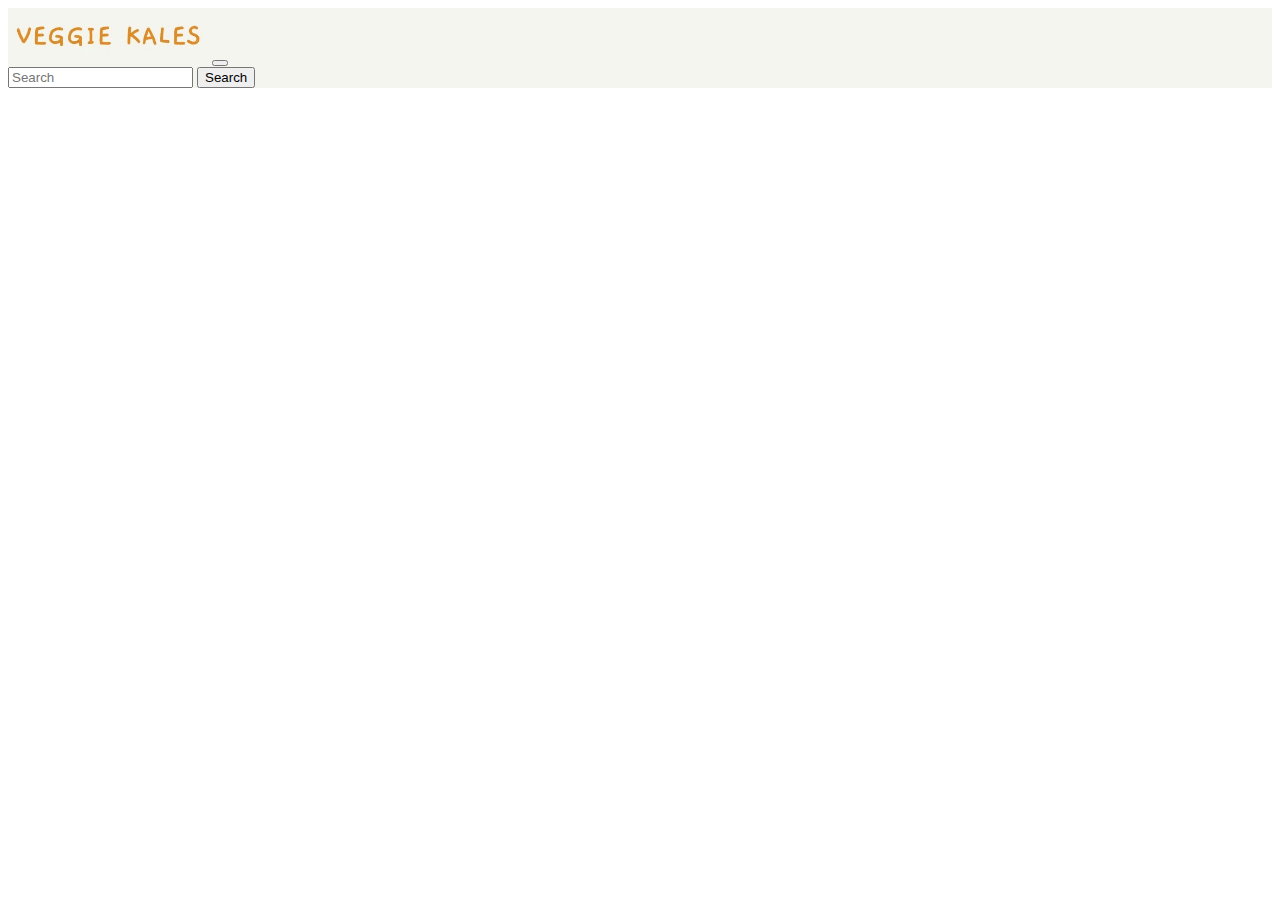
==== recipes.html @ b8890001 "adding and refactoring s ript files" ====
<!DOCTYPE html>
<html lang="en">
<head>
    <meta charset="UTF-8">
    <meta name="viewport" content="width=device-width, initial-scale=1.0">
    <link rel="icon" href="./assets/images/icon.jpg">
    <link rel="stylesheet" href="https://cdnjs.cloudflare.com/ajax/libs/twitter-bootstrap/4.5.3/css/bootstrap.min.css" integrity="sha512-oc9+XSs1H243/FRN9Rw62Fn8EtxjEYWHXRvjS43YtueEewbS6ObfXcJNyohjHqVKFPoXXUxwc+q1K7Dee6vv9g==" crossorigin="anonymous" />
    <link rel="stylesheet" href="./assets/css/styles.css">
    <title>Veggie Kales</title>
</head>
<body>
    <nav class="navbar navbar-expand-lg navbar-light">
        <img src="./assets/images/cropped-alt-logo.jpg" alt="" id="nav-img">
        <button class="navbar-toggler" type="button" data-toggle="collapse" data-target="#navbarText" aria-controls="navbarText" aria-expanded="false" aria-label="Toggle navigation">
            <span class="navbar-toggler-icon"></span>
        </button>
        <div class="collapse navbar-collapse" id="navbarText">
            <form class="form-inline">
                <input class="form-control mr-2 search-form" type="search" placeholder="Search" aria-label="Search">
                <button class="btn btn-outline-success my-2 my-sm-0" type="submit">Search</button>
            </form>
        </div>
    </nav>

    <script src="https://cdnjs.cloudflare.com/ajax/libs/jquery/3.5.1/jquery.min.js" integrity="sha512-bLT0Qm9VnAYZDflyKcBaQ2gg0hSYNQrJ8RilYldYQ1FxQYoCLtUjuuRuZo+fjqhx/qtq/1itJ0C2ejDxltZVFg==" crossorigin="anonymous"></script>
    <script src="https://cdnjs.cloudflare.com/ajax/libs/twitter-bootstrap/4.5.3/js/bootstrap.min.js" integrity="sha512-8qmis31OQi6hIRgvkht0s6mCOittjMa9GMqtK9hes5iEQBQE/Ca6yGE5FsW36vyipGoWQswBj/QBm2JR086Rkw==" crossorigin="anonymous"></script>
    <script src="./assets/js/recipes.js"></script>
    <script src="./assets/js/recipeScript.js"></script>
</body>
</html>
---- assets/css/styles.css ----
.navbar {
    background-color: #F4F5EE;
}
#nav-img {
    width: 200px;
}
.search-form {
    width: auto;
}

.navbar-collapse {
    justify-content: flex-end;
}

.card {
    width: max-content;
}
.card-img-top {
    height: 340px;
    width: 340px;
}
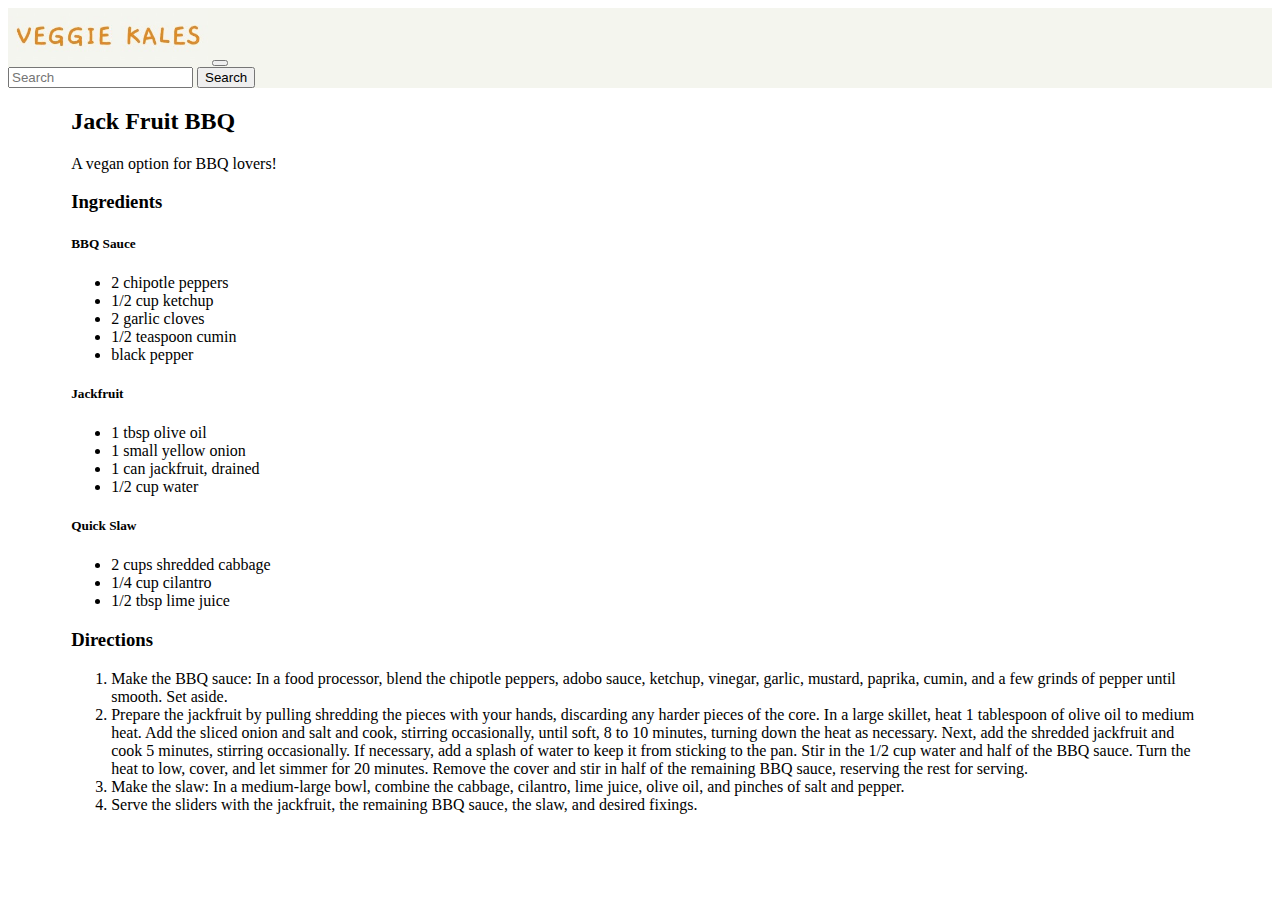
==== commit 496a1677: "added recipe page; bug with image loading; element is disappearing" ====
--- a/recipes.html
+++ b/recipes.html
@@ -10,7 +10,7 @@
 </head>
 <body>
     <nav class="navbar navbar-expand-lg navbar-light">
-        <img src="./assets/images/cropped-alt-logo.jpg" alt="" id="nav-img">
+        <a href="./index.html"><img src="./assets/images/cropped-alt-logo.jpg" alt="" id="nav-img"></a>
         <button class="navbar-toggler" type="button" data-toggle="collapse" data-target="#navbarText" aria-controls="navbarText" aria-expanded="false" aria-label="Toggle navigation">
             <span class="navbar-toggler-icon"></span>
         </button>
@@ -21,6 +21,15 @@
             </form>
         </div>
     </nav>
+    <section id="recipe">
+        <h2 id="recipe-title"></h2>
+        <p id="description"></h5>
+        <img src="./assets/images/icon.jpg" alt="">
+        <h3>Ingredients</h3>
+        <div class="ingredients-container"></div>
+        <h3>Directions</h3>
+        <div class="directions-container"></div>
+    </section>
 
     <script src="https://cdnjs.cloudflare.com/ajax/libs/jquery/3.5.1/jquery.min.js" integrity="sha512-bLT0Qm9VnAYZDflyKcBaQ2gg0hSYNQrJ8RilYldYQ1FxQYoCLtUjuuRuZo+fjqhx/qtq/1itJ0C2ejDxltZVFg==" crossorigin="anonymous"></script>
     <script src="https://cdnjs.cloudflare.com/ajax/libs/twitter-bootstrap/4.5.3/js/bootstrap.min.js" integrity="sha512-8qmis31OQi6hIRgvkht0s6mCOittjMa9GMqtK9hes5iEQBQE/Ca6yGE5FsW36vyipGoWQswBj/QBm2JR086Rkw==" crossorigin="anonymous"></script>
--- a/assets/css/styles.css
+++ b/assets/css/styles.css
@@ -18,4 +18,8 @@
 .card-img-top {
     height: 340px;
     width: 340px;
+}
+
+#recipe {
+    margin: 5px 5%
 }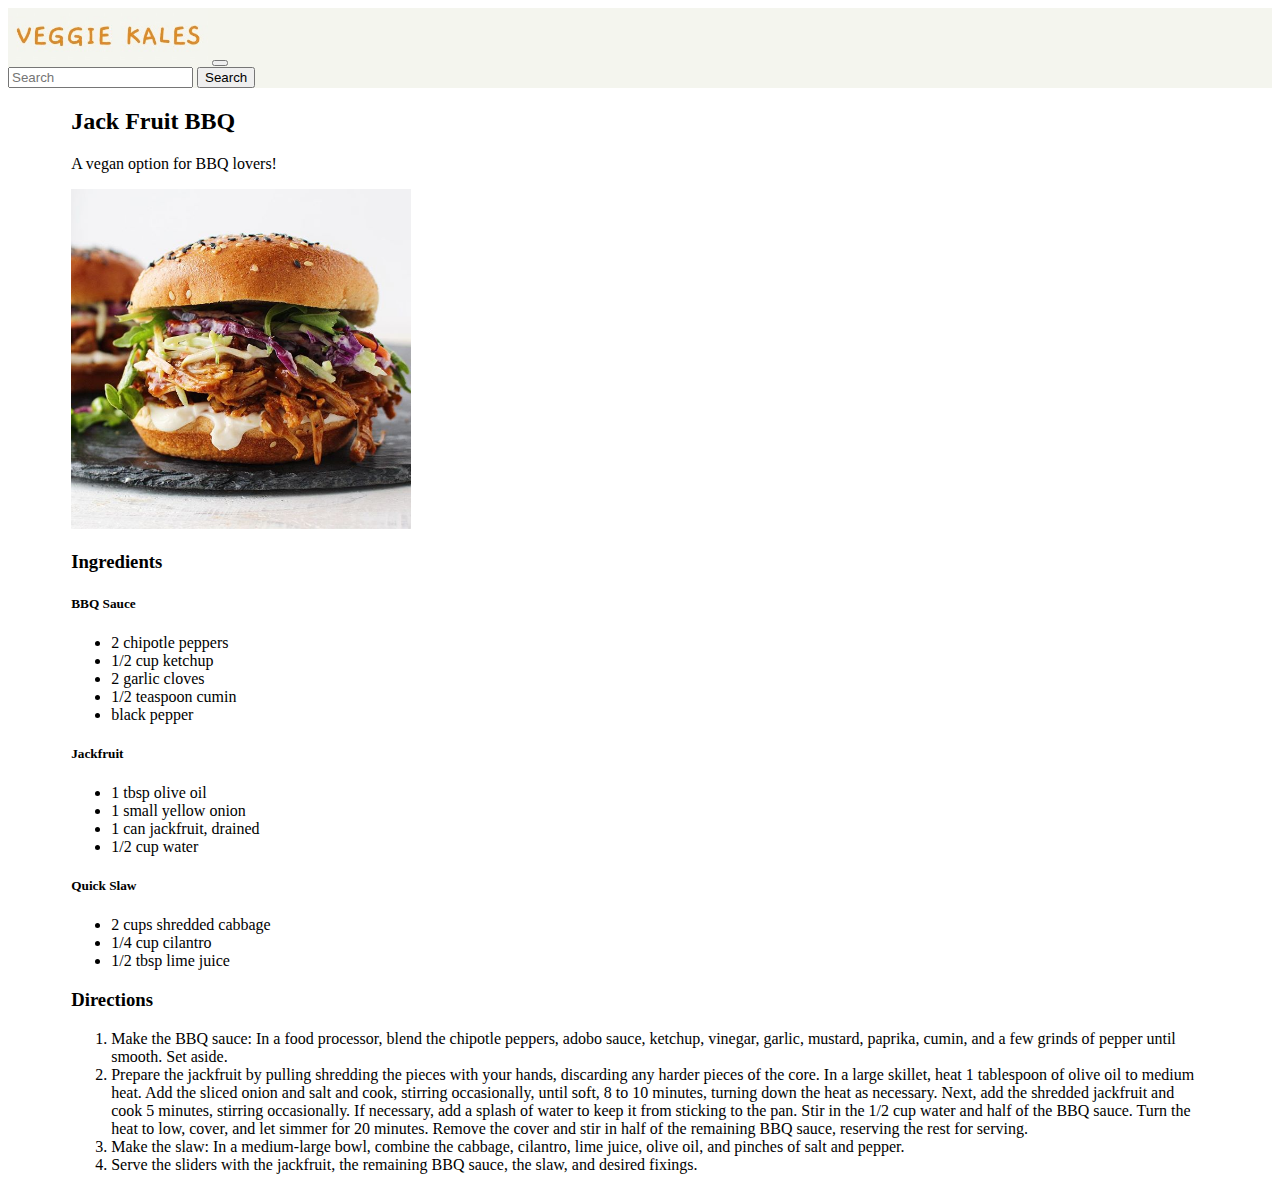
==== commit 07255131: "MVP product for the website; ot interesting though" ====
--- a/recipes.html
+++ b/recipes.html
@@ -23,8 +23,8 @@
     </nav>
     <section id="recipe">
         <h2 id="recipe-title"></h2>
-        <p id="description"></h5>
-        <img src="./assets/images/icon.jpg" alt="">
+        <p id="description"></p>
+        <img src="" alt="" id="recipe-img">
         <h3>Ingredients</h3>
         <div class="ingredients-container"></div>
         <h3>Directions</h3>
--- a/assets/css/styles.css
+++ b/assets/css/styles.css
@@ -22,4 +22,7 @@
 
 #recipe {
     margin: 5px 5%
+}
+#recipe-img {
+    width: 340px
 }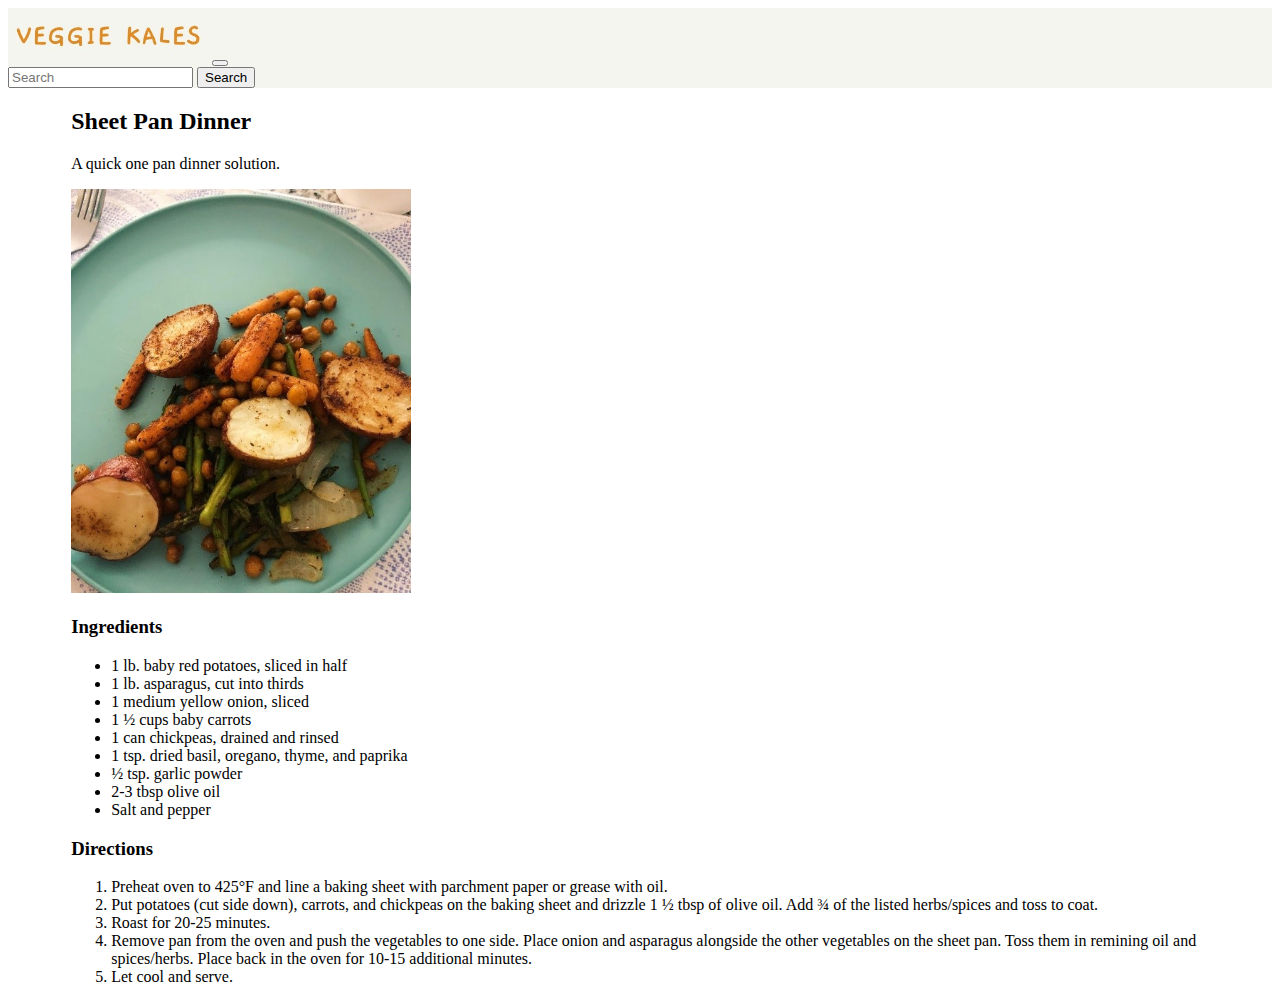
==== commit 540f4759: "added her first 3 recipes; doesnt look good on laptop" ====
--- a/recipes.html
+++ b/recipes.html
@@ -3,7 +3,7 @@
 <head>
     <meta charset="UTF-8">
     <meta name="viewport" content="width=device-width, initial-scale=1.0">
-    <link rel="icon" href="./assets/images/icon.jpg">
+    <link rel="icon" href="./assets/images/icon.png">
     <link rel="stylesheet" href="https://cdnjs.cloudflare.com/ajax/libs/twitter-bootstrap/4.5.3/css/bootstrap.min.css" integrity="sha512-oc9+XSs1H243/FRN9Rw62Fn8EtxjEYWHXRvjS43YtueEewbS6ObfXcJNyohjHqVKFPoXXUxwc+q1K7Dee6vv9g==" crossorigin="anonymous" />
     <link rel="stylesheet" href="./assets/css/styles.css">
     <title>Veggie Kales</title>
--- a/assets/css/styles.css
+++ b/assets/css/styles.css
@@ -13,11 +13,14 @@
 }
 
 .card {
-    width: max-content;
+    max-width: 100%;
+}
+.card-text {
+    word-wrap: break-word;
 }
 .card-img-top {
     height: 340px;
-    width: 340px;
+    width: 100%
 }
 
 #recipe {
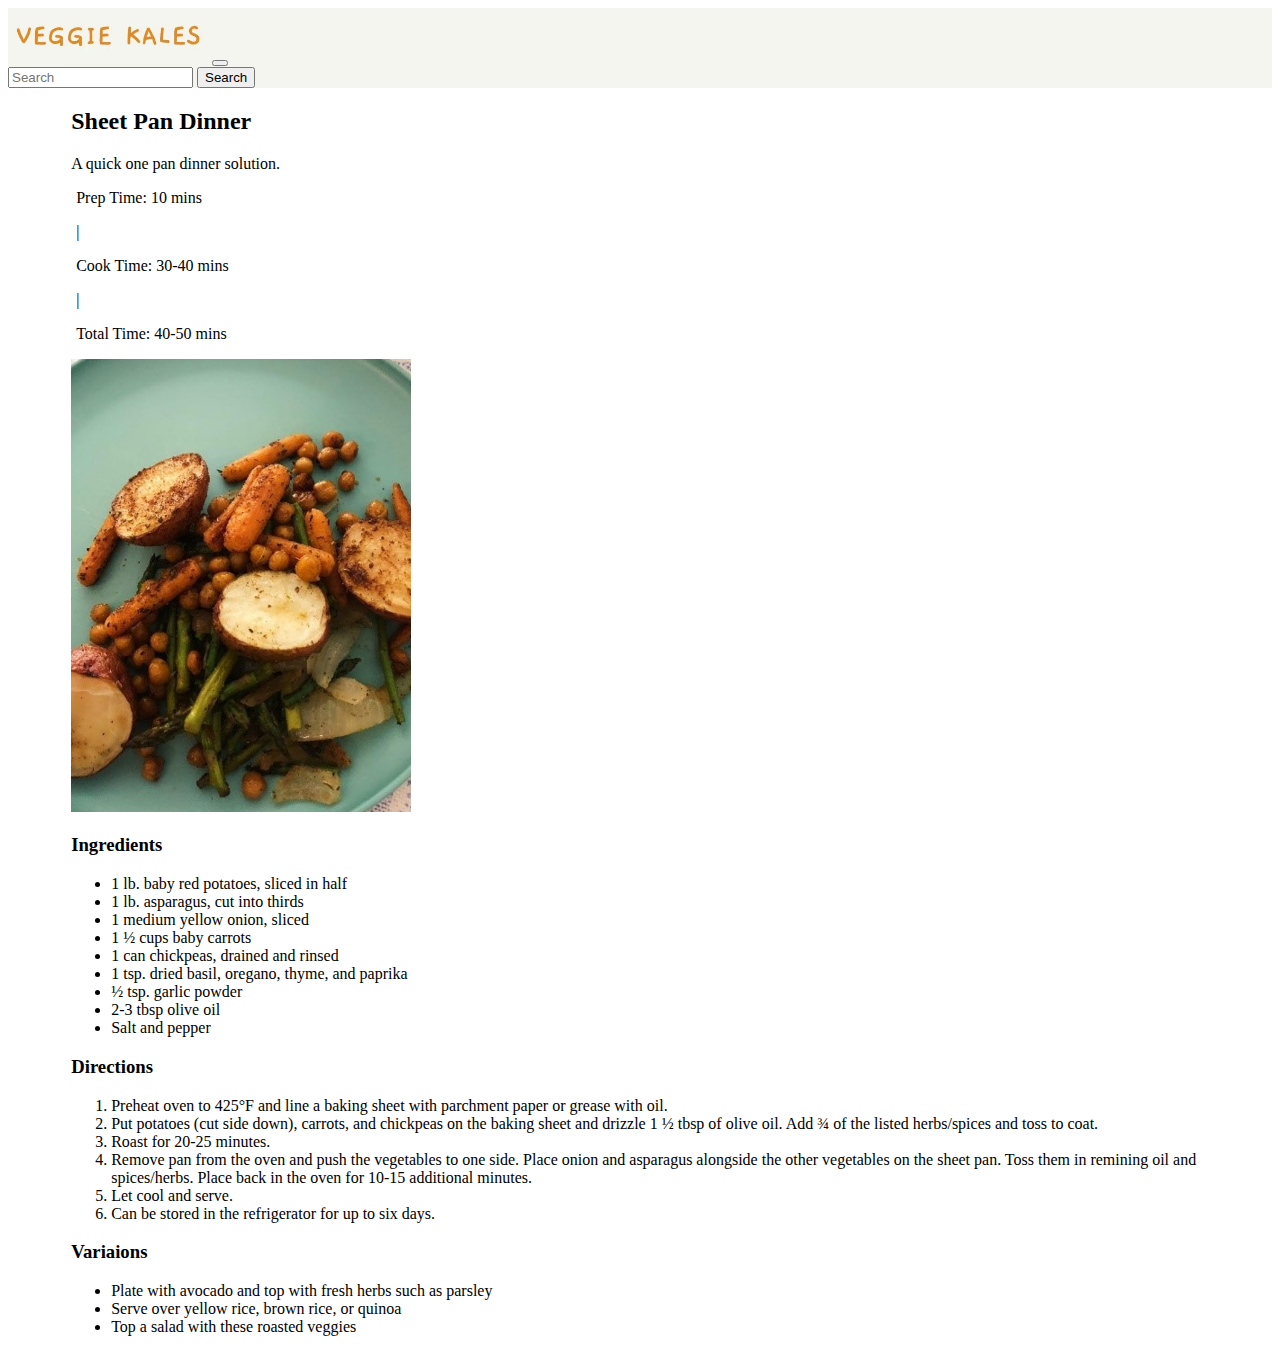
==== commit 544d6423: "added times and variations" ====
--- a/recipes.html
+++ b/recipes.html
@@ -24,6 +24,13 @@
     <section id="recipe">
         <h2 id="recipe-title"></h2>
         <p id="description"></p>
+        <div class="time d-flex">
+            <p class="prep-time">Prep Time: <span id="prep-time"></span></p>
+            <p>|</p>
+            <p class="cook-time">Cook Time: <span id="cook-time"></span></p>
+            <p>|</p>
+            <p class="total-time">Total Time: <span id="total-time"></span></p>
+        </div>
         <img src="" alt="" id="recipe-img">
         <h3>Ingredients</h3>
         <div class="ingredients-container"></div>
--- a/assets/css/styles.css
+++ b/assets/css/styles.css
@@ -12,15 +12,11 @@
     justify-content: flex-end;
 }
 
-.card {
+.recipe-container:hover{
+    cursor: pointer;
+}
+.recipe-img {
     max-width: 100%;
-}
-.card-text {
-    word-wrap: break-word;
-}
-.card-img-top {
-    height: 340px;
-    width: 100%
 }
 
 #recipe {
@@ -28,4 +24,9 @@
 }
 #recipe-img {
     width: 340px
+}
+
+.time p {
+    padding-left: 5px;
+    padding-right: 5px;
 }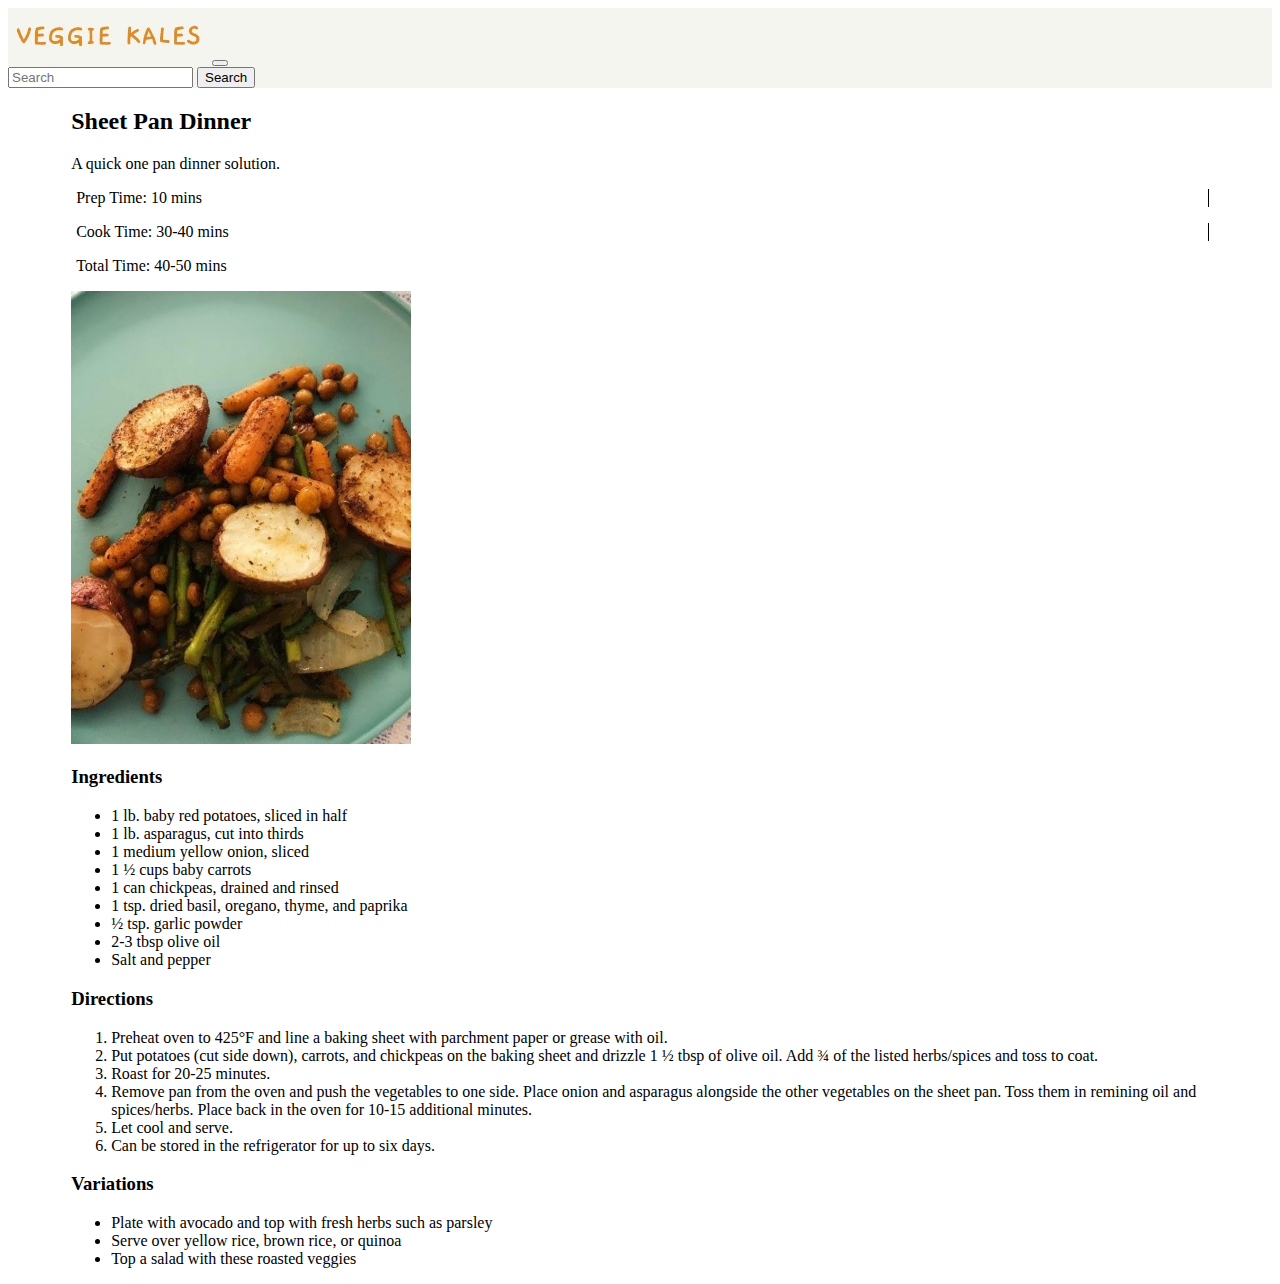
==== commit fde3ba62: "add mojito recipe" ====
--- a/recipes.html
+++ b/recipes.html
@@ -26,9 +26,7 @@
         <p id="description"></p>
         <div class="time d-flex">
             <p class="prep-time">Prep Time: <span id="prep-time"></span></p>
-            <p>|</p>
             <p class="cook-time">Cook Time: <span id="cook-time"></span></p>
-            <p>|</p>
             <p class="total-time">Total Time: <span id="total-time"></span></p>
         </div>
         <img src="" alt="" id="recipe-img">
--- a/assets/css/styles.css
+++ b/assets/css/styles.css
@@ -29,4 +29,8 @@
 .time p {
     padding-left: 5px;
     padding-right: 5px;
+    border-right: solid 1px black;
+}
+.time p:last-child {
+    border: none;
 }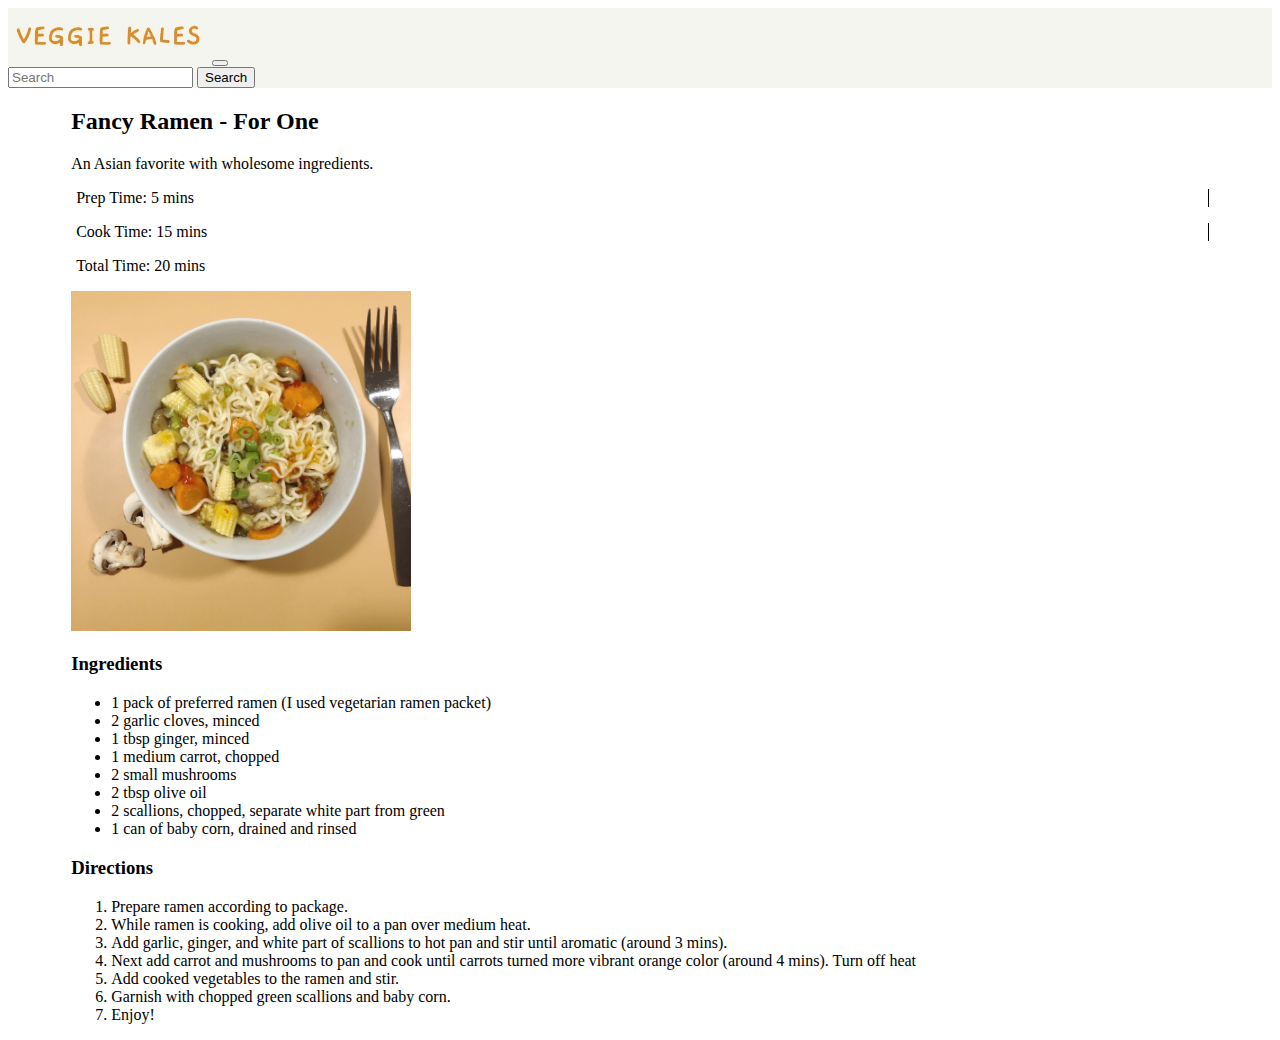
==== commit 56bf7852: "added three recipes" ====
--- a/recipes.html
+++ b/recipes.html
@@ -15,7 +15,7 @@
             <span class="navbar-toggler-icon"></span>
         </button>
         <div class="collapse navbar-collapse" id="navbarText">
-            <form class="form-inline">
+            <form class="form-inline d-none">
                 <input class="form-control mr-2 search-form" type="search" placeholder="Search" aria-label="Search">
                 <button class="btn btn-outline-success my-2 my-sm-0" type="submit">Search</button>
             </form>
--- a/assets/css/styles.css
+++ b/assets/css/styles.css
@@ -32,5 +32,5 @@
     border-right: solid 1px black;
 }
 .time p:last-child {
-    border: none;
+    border: none ;
 }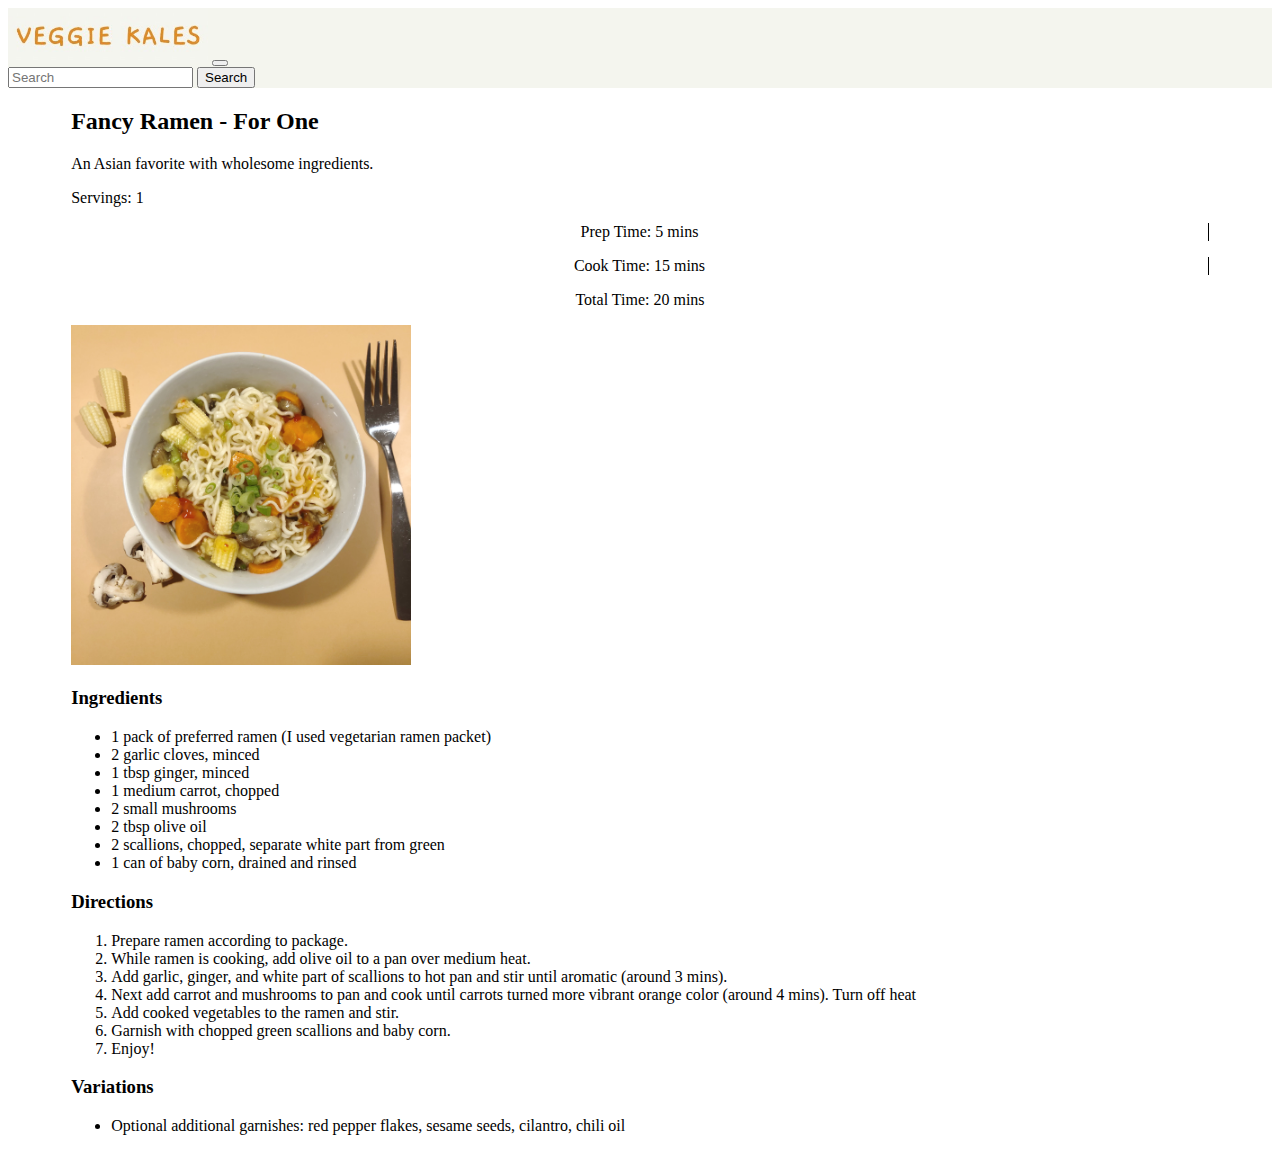
==== commit 1d1fd9c7: "fixed the recipe script to include any extra arrays at the end" ====
--- a/recipes.html
+++ b/recipes.html
@@ -10,7 +10,7 @@
 </head>
 <body>
     <nav class="navbar navbar-expand-lg navbar-light">
-        <a href="./index.html"><img src="./assets/images/cropped-alt-logo.jpg" alt="" id="nav-img"></a>
+        <a href="/"><img src="./assets/images/cropped-alt-logo.jpg" alt="" id="nav-img"></a>
         <button class="navbar-toggler" type="button" data-toggle="collapse" data-target="#navbarText" aria-controls="navbarText" aria-expanded="false" aria-label="Toggle navigation">
             <span class="navbar-toggler-icon"></span>
         </button>
@@ -24,6 +24,7 @@
     <section id="recipe">
         <h2 id="recipe-title"></h2>
         <p id="description"></p>
+        <p id="servings"></p>
         <div class="time d-flex">
             <p class="prep-time">Prep Time: <span id="prep-time"></span></p>
             <p class="cook-time">Cook Time: <span id="cook-time"></span></p>
--- a/assets/css/styles.css
+++ b/assets/css/styles.css
@@ -30,6 +30,8 @@
     padding-left: 5px;
     padding-right: 5px;
     border-right: solid 1px black;
+
+    text-align: center;
 }
 .time p:last-child {
     border: none ;
